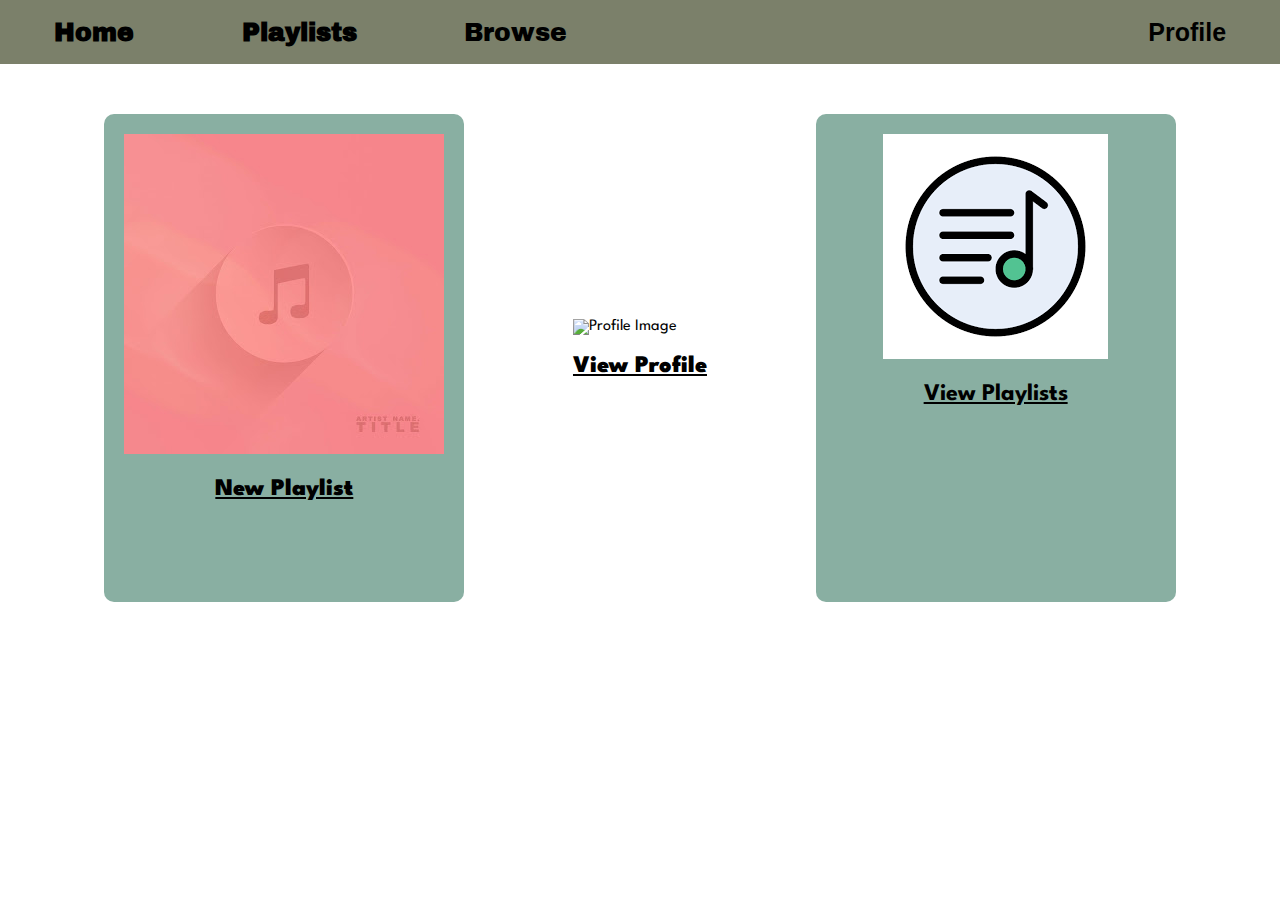
==== index.html @ b2e16b4a "im a dumbass" ====
<!DOCTYPE html>
<html lang="en">

<head>
    <meta charset="UTF-8">
    <title>Spotify Playlist App</title>
    <link rel="stylesheet" href="styles/style.css">
    <link rel="preconnect" href="https://fonts.googleapis.com">
    <link rel="preconnect" href="https://fonts.gstatic.com" crossorigin>
</head>

<body>

    <nav>
        <ul class="nav-list">
            <li><a href="index.html"><strong>Home</strong></a></li>
            <li><a href="playlists.html"><strong>Playlists</strong></a></li>
            <li class="search-bar">
                <a href="browse.html">Browse</a>
            </li>
            <li class="profile"><a href="#"><strong>Profile</strong></a></li>
        </ul>
    </nav>

    <main>
        <section class="playlist-section">

            <div class="playlist-info">
                <div class="cover-art">
                    <img src="assets/albumcover.jpg" alt="Album Cover">
                </div>
                <h2><strong><a href="build-playlist.html">New Playlist</a></strong></h2>
            </div>
        </section>

        <section class="profile-sec">
            <div class="profile-div">
                <div class="songs-art">
                    <img src="assets/download.jpeg" alt="Profile Image">
                </div>
                <h2><strong><a href="profile.html">View Profile</a></strong></h2>
            </div>
        </section>

        <section class="playlist-view">
            <div class="playlist-v">
                <img src="assets/playlisticon.png" alt="View Playlists">
                <h2><a href="playlists.html">View Playlists</a></h2>
            </div>
        </section>

    </main>

</body>

</html>
---- styles/style.css ----
/*
    This is the baseline styling css file for now.
*/

@import url('ttps://fonts.googleapis.com/css2?family=Archivo+Black&family=Titillium+Web:ital,wght@0,200;0,300;0,400;0,600;0,700;0,900;1,200;1,300;1,400;1,600;1,700&display=swap');
@import url('https://fonts.googleapis.com/css2?family=Archivo+Black&family=League+Spartan:wght@100..900&family=Titillium+Web:ital,wght@0,200;0,300;0,400;0,600;0,700;0,900;1,200;1,300;1,400;1,600;1,700&display=swap" rel="stylesheet');
body {
    background-color: #FFFFFF;
    font-family: "League Spartan", serif;
    color: #000000;
    margin: 0;
    padding: 0;
}

nav {
    background-color: #7B806A;
    height: 5vw;
    display: flex;
    align-items: center;
    justify-content: space-around;
}

.nav-list {
    list-style: none;
    display: flex;
    align-items: center;
    padding: 0;
    margin: 0;
    width: 100%;
    justify-content: space-around;
}

.nav-list li {
    display: inline;
}

.nav-list a {
    text-decoration: none;
    color: #000000;
    font-family: "Archivo Black", serif;
    font-size: 25px;
}

.search-bar {
    display: flex;
    align-items: center;
    width: 45vw;
}

.search-bar input {
    font-size: 18px;
    padding: 5px;
    margin-right: 5px;
    width: 45vw;
}


.profile a {
    text-decoration: none;
    color: #000000;
    font-family: sans-serif;
    font-size: 25px;
}

main {
    display: flex;
    justify-content: space-around;
    align-items: center;
    padding: 50px;
    flex-wrap: wrap;
}

.playlist-section {
    display: flex;
    flex-direction: column;
    align-items: center;
}

.playlist-info {
    background-color: #89AFA2;
    padding: 20px;
    border-radius: 10px;
    text-align: center;
    height: 35vw;
    width: 25vw;
}

.album-cover img {
    width: 200px;
    height: 200px;
}

.album-info {
    margin-top: 20px;
}

.songs-sec {
    display: flex;
    flex-direction: column;
    align-items: center;
}

.songs-div {
    background-color: #89AFA2;
    padding: 20px;
    border-radius: 10px;
    text-align: center;
    height: 35vw;
    width: 25vw;
}

.playlist-view {
    display: flex;
    flex-direction: column;
    align-items: center;
}

.playlist-v {
    background-color: #89AFA2;
    padding: 20px;
    border-radius: 10px;
    text-align: center;
    height: 35vw;
    width: 25vw;

}

a  {
    color: #000000;
}
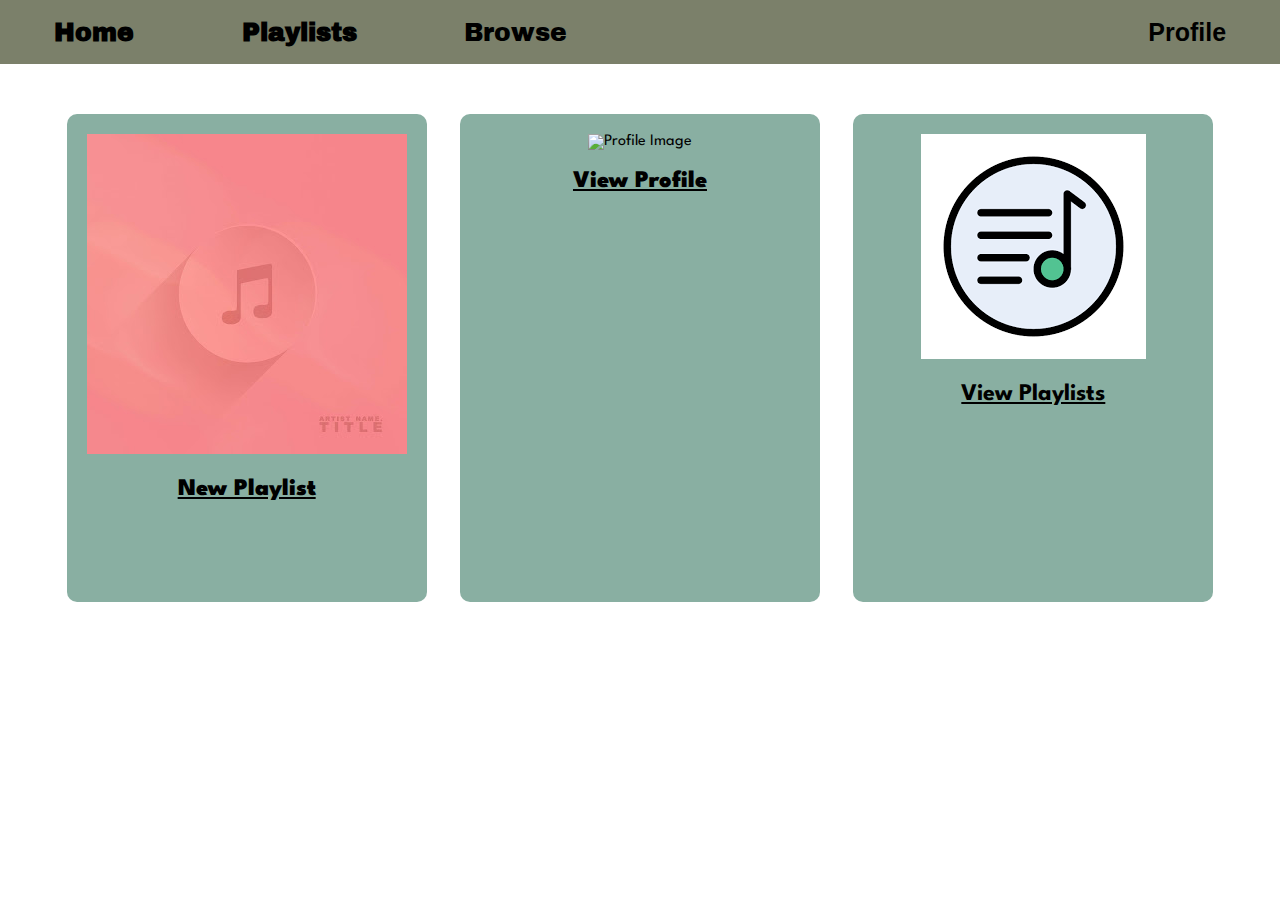
==== commit dec26405: "changed" ====
--- a/index.html
+++ b/index.html
@@ -36,7 +36,7 @@
         <section class="profile-sec">
             <div class="profile-div">
                 <div class="songs-art">
-                    <img src="assets/download.jpeg" alt="Profile Image">
+                    <img src="assets/profile.jpeg" alt="Profile Image">
                 </div>
                 <h2><strong><a href="profile.html">View Profile</a></strong></h2>
             </div>
--- a/styles/style.css
+++ b/styles/style.css
@@ -94,13 +94,13 @@
     margin-top: 20px;
 }
 
-.songs-sec {
+.profile-sec {
     display: flex;
     flex-direction: column;
     align-items: center;
 }
 
-.songs-div {
+.profile-div {
     background-color: #89AFA2;
     padding: 20px;
     border-radius: 10px;
@@ -127,4 +127,4 @@
 
 a  {
     color: #000000;
-}+}
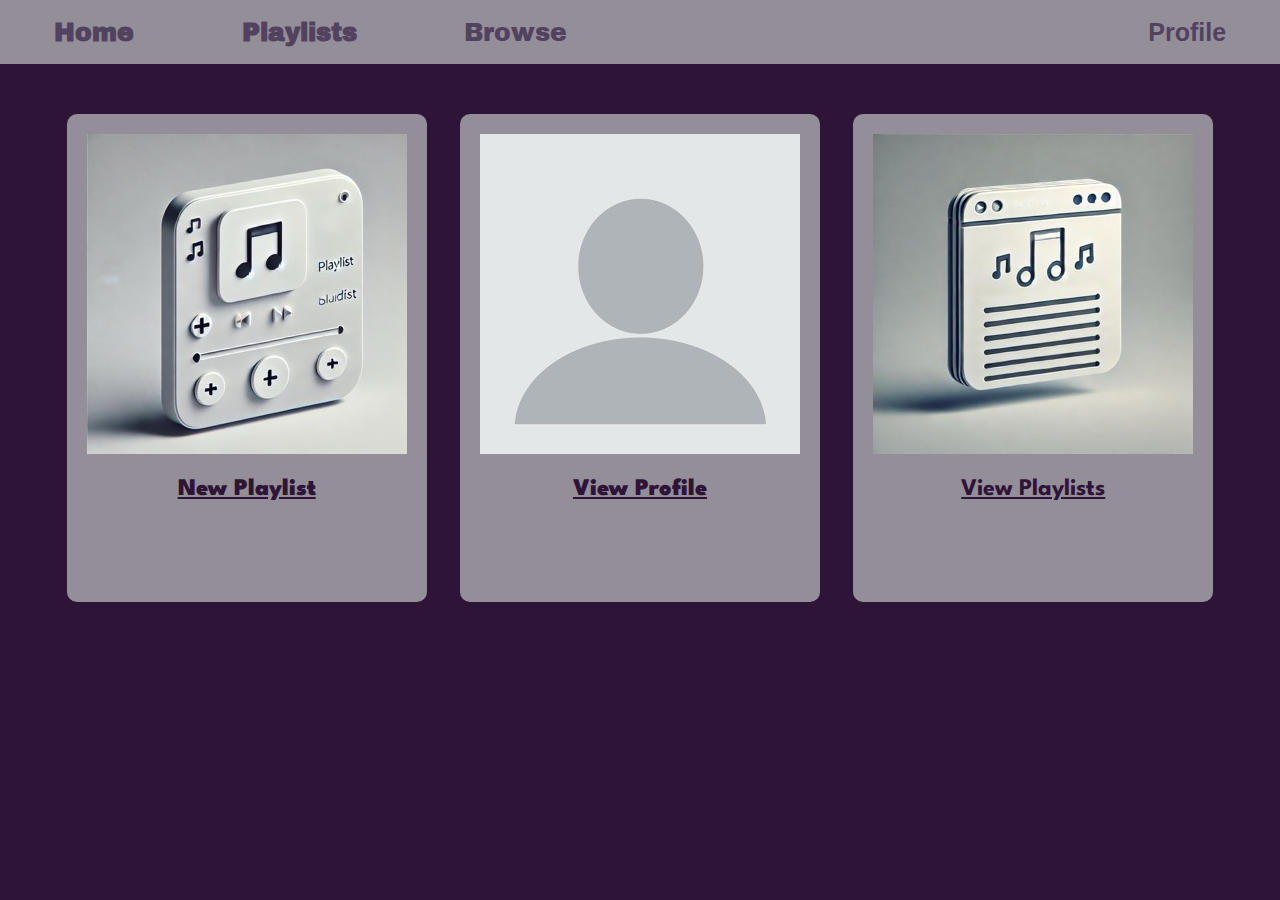
==== commit 30494a70: "." ====
--- a/index.html
+++ b/index.html
@@ -18,7 +18,7 @@
             <li class="search-bar">
                 <a href="browse.html">Browse</a>
             </li>
-            <li class="profile"><a href="#"><strong>Profile</strong></a></li>
+            <li class="profile"><a href="profile.html"><strong>Profile</strong></a></li>
         </ul>
     </nav>
 
@@ -27,7 +27,7 @@
 
             <div class="playlist-info">
                 <div class="cover-art">
-                    <img src="assets/albumcover.jpg" alt="Album Cover">
+                    <img src="assets/playlistbuild.jpeg" alt="Album Cover">
                 </div>
                 <h2><strong><a href="build-playlist.html">New Playlist</a></strong></h2>
             </div>
@@ -44,7 +44,7 @@
 
         <section class="playlist-view">
             <div class="playlist-v">
-                <img src="assets/playlisticon.png" alt="View Playlists">
+                <img src="assets/viewplaylist.jpeg" alt="View Playlists">
                 <h2><a href="playlists.html">View Playlists</a></h2>
             </div>
         </section>
--- a/styles/style.css
+++ b/styles/style.css
@@ -4,6 +4,13 @@
 
 @import url('ttps://fonts.googleapis.com/css2?family=Archivo+Black&family=Titillium+Web:ital,wght@0,200;0,300;0,400;0,600;0,700;0,900;1,200;1,300;1,400;1,600;1,700&display=swap');
 @import url('https://fonts.googleapis.com/css2?family=Archivo+Black&family=League+Spartan:wght@100..900&family=Titillium+Web:ital,wght@0,200;0,300;0,400;0,600;0,700;0,900;1,200;1,300;1,400;1,600;1,700&display=swap" rel="stylesheet');
+
+main{
+    background-color: #2e1437;
+}
+html{
+    background-color: #2e1437;
+}
 body {
     background-color: #FFFFFF;
     font-family: "League Spartan", serif;
@@ -13,7 +20,7 @@
 }
 
 nav {
-    background-color: #7B806A;
+    background-color: #948e99;
     height: 5vw;
     display: flex;
     align-items: center;
@@ -28,17 +35,20 @@
     margin: 0;
     width: 100%;
     justify-content: space-around;
+    color:#e7eed0;
 }
 
 .nav-list li {
     display: inline;
+    color:#e7eed0;
 }
 
 .nav-list a {
     text-decoration: none;
-    color: #000000;
+    color: #e7eed0;
     font-family: "Archivo Black", serif;
     font-size: 25px;
+    color:#51425f;
 }
 
 .search-bar {
@@ -57,7 +67,7 @@
 
 .profile a {
     text-decoration: none;
-    color: #000000;
+    color:#51425f;
     font-family: sans-serif;
     font-size: 25px;
 }
@@ -77,7 +87,7 @@
 }
 
 .playlist-info {
-    background-color: #89AFA2;
+    background-color: #948e99;
     padding: 20px;
     border-radius: 10px;
     text-align: center;
@@ -101,7 +111,7 @@
 }
 
 .profile-div {
-    background-color: #89AFA2;
+    background-color: #948e99;
     padding: 20px;
     border-radius: 10px;
     text-align: center;
@@ -116,7 +126,7 @@
 }
 
 .playlist-v {
-    background-color: #89AFA2;
+    background-color: #948e99;
     padding: 20px;
     border-radius: 10px;
     text-align: center;
@@ -126,5 +136,5 @@
 }
 
 a  {
-    color: #000000;
+    color: #2e1437;
 }
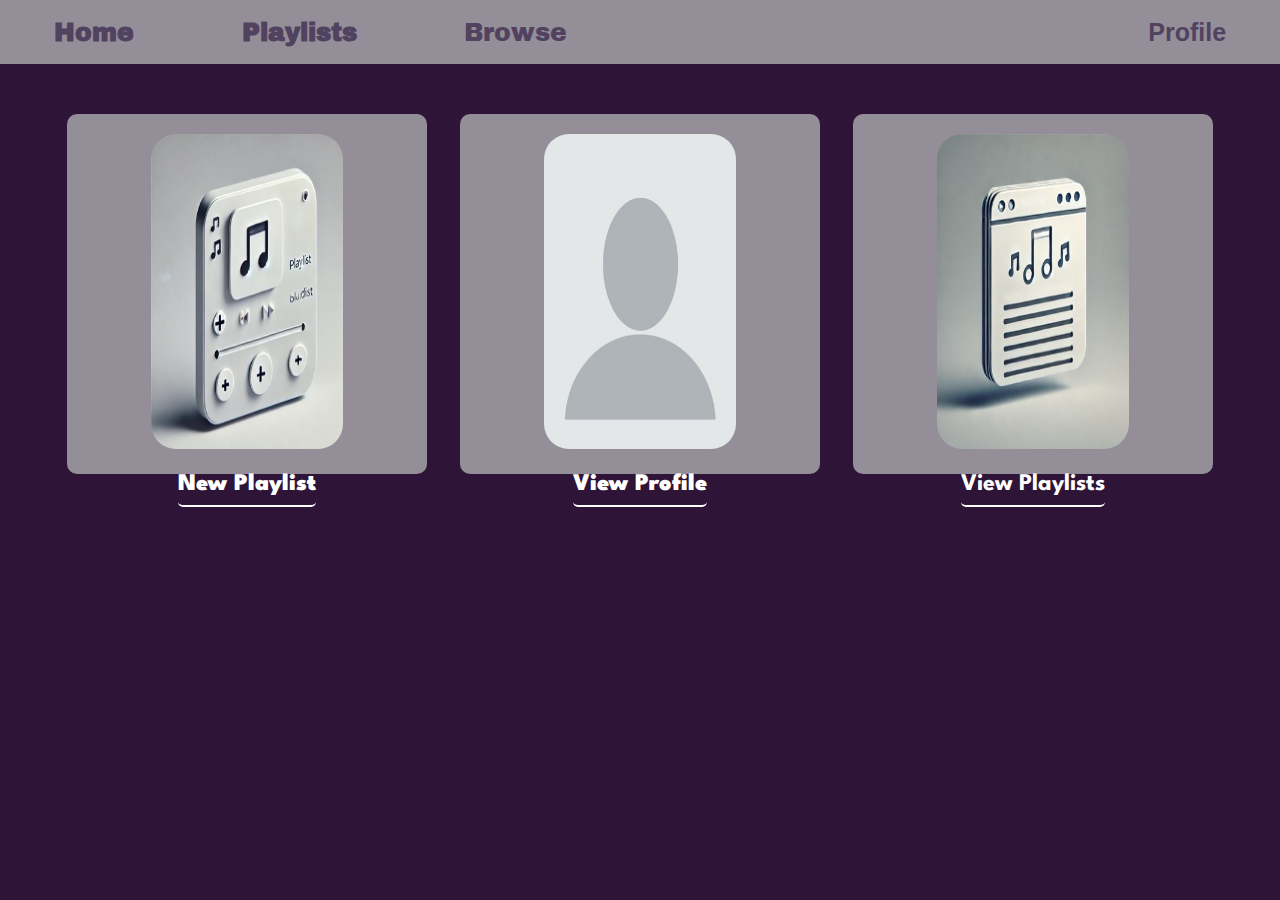
==== commit a59416b0: "Added rename playlist functionality, added comments to most files, edited some styling for correspon" ====
--- a/index.html
+++ b/index.html
@@ -3,7 +3,7 @@
 
 <head>
     <meta charset="UTF-8">
-    <title>Spotify Playlist App</title>
+    <title>Playlist App</title>
     <link rel="stylesheet" href="styles/style.css">
     <link rel="preconnect" href="https://fonts.googleapis.com">
     <link rel="preconnect" href="https://fonts.gstatic.com" crossorigin>
@@ -23,29 +23,29 @@
     </nav>
 
     <main>
+        <!-- Section for new playlist button/display on the main page -->
         <section class="playlist-section">
-
             <div class="playlist-info">
                 <div class="cover-art">
-                    <img src="assets/playlistbuild.jpeg" alt="Album Cover">
+                    <a href="build-playlist.html"><img class="main-img" src="assets/playlistbuild.jpeg" alt="Album Cover"></a>
                 </div>
-                <h2><strong><a href="build-playlist.html">New Playlist</a></strong></h2>
+                <h2 class="main-link"><strong><a href="build-playlist.html">New Playlist</a></strong></h2>
             </div>
         </section>
-
+        <!-- Section for the view profile button/display on the main page -->
         <section class="profile-sec">
             <div class="profile-div">
                 <div class="songs-art">
-                    <img src="assets/profile.jpeg" alt="Profile Image">
+                    <a href="profile.html"><img class="main-img" src="assets/profile.jpeg" alt="Profile Image"></a>
                 </div>
-                <h2><strong><a href="profile.html">View Profile</a></strong></h2>
+                <h2 class="main-link"><strong><a href="profile.html">View Profile</a></strong></h2>
             </div>
         </section>
-
+        <!-- Section for the view playlist button/display on the main page -->
         <section class="playlist-view">
             <div class="playlist-v">
-                <img src="assets/viewplaylist.jpeg" alt="View Playlists">
-                <h2><a href="playlists.html">View Playlists</a></h2>
+                <a href="playlists.html"><img class="main-img" src="assets/viewplaylist.jpeg" alt="View Playlists"></a>
+                <h2 class="main-link"><a href="playlists.html">View Playlists</a></h2>
             </div>
         </section>
 
--- a/styles/style.css
+++ b/styles/style.css
@@ -33,7 +33,7 @@
     align-items: center;
     padding: 0;
     margin: 0;
-    width: 100%;
+    width: 100vw;
     justify-content: space-around;
     color:#e7eed0;
 }
@@ -45,10 +45,17 @@
 
 .nav-list a {
     text-decoration: none;
+    border-bottom: none;
     color: #e7eed0;
     font-family: "Archivo Black", serif;
     font-size: 25px;
     color:#51425f;
+    border: none;
+    transition: color 0.5s ease, padding-bottom 0.5s ease;
+}
+
+.nav-list a:hover {
+    color: white;
 }
 
 .search-bar {
@@ -91,17 +98,33 @@
     padding: 20px;
     border-radius: 10px;
     text-align: center;
-    height: 35vw;
+    height: 25vw;
     width: 25vw;
 }
 
-.album-cover img {
-    width: 200px;
-    height: 200px;
+.main-img {
+    border-radius: 25px;
+    width: 15vw;
+    height: 35vh;
 }
 
 .album-info {
     margin-top: 20px;
+}
+
+.main-link a {
+    color: white;
+    border-bottom: none;
+    text-decoration: none;
+    border-bottom: solid white 2px;
+    border-radius: 5px;
+    padding-bottom: 10px;
+    transition: color 0.5s ease, padding-bottom 0.5s ease;
+}
+
+.main-link a:hover {
+    color: #51425f;
+    padding-bottom: 0;
 }
 
 .profile-sec {
@@ -115,7 +138,7 @@
     padding: 20px;
     border-radius: 10px;
     text-align: center;
-    height: 35vw;
+    height: 25vw;
     width: 25vw;
 }
 
@@ -130,9 +153,8 @@
     padding: 20px;
     border-radius: 10px;
     text-align: center;
-    height: 35vw;
+    height: 25vw;
     width: 25vw;
-
 }
 
 a  {
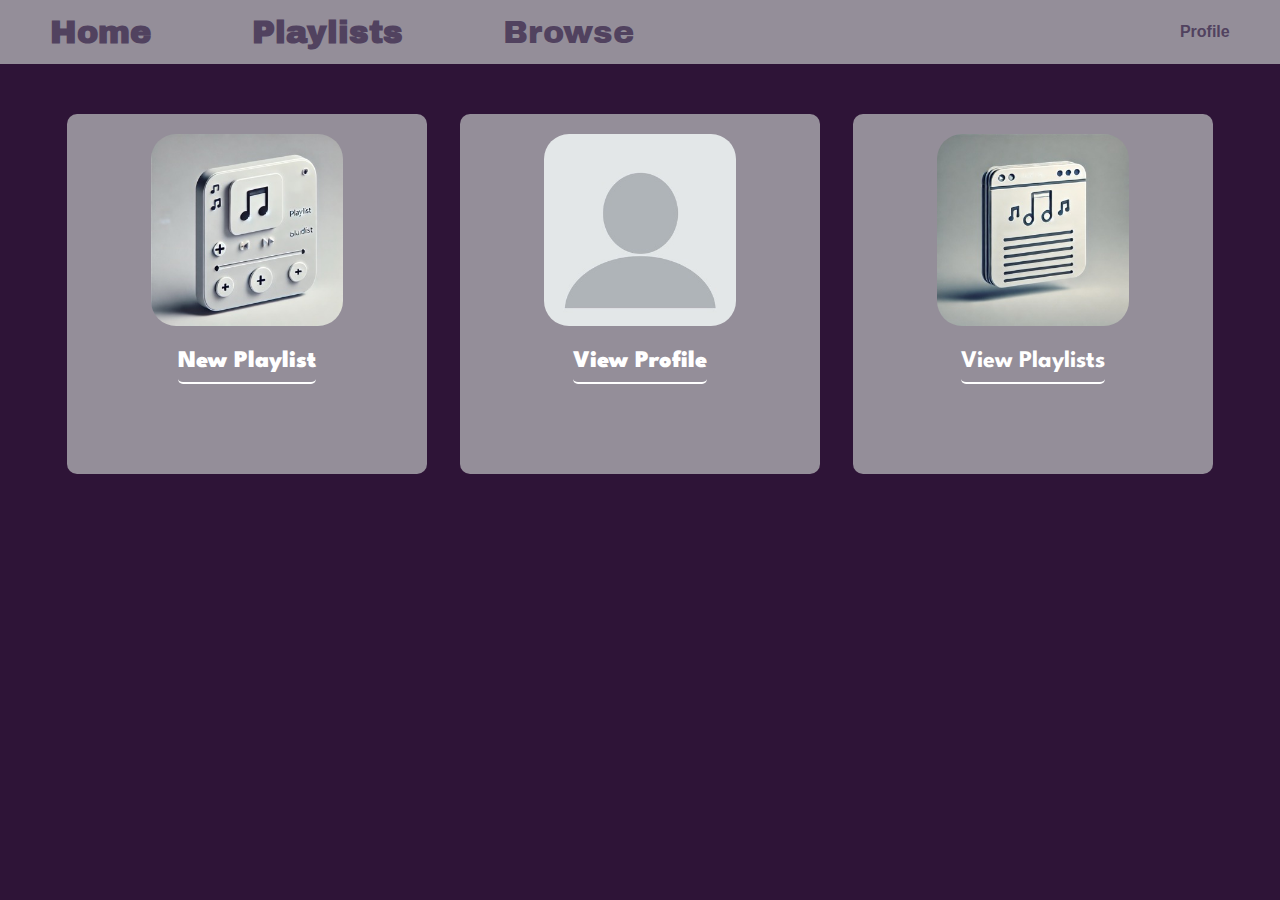
==== commit 95a2262a: "Added some media queries to half the pages" ====
--- a/index.html
+++ b/index.html
@@ -3,6 +3,7 @@
 
 <head>
     <meta charset="UTF-8">
+    <meta name="viewport" content="width=device-width, initial-scale=1.0">
     <title>Playlist App</title>
     <link rel="stylesheet" href="styles/style.css">
     <link rel="preconnect" href="https://fonts.googleapis.com">
@@ -27,7 +28,7 @@
         <section class="playlist-section">
             <div class="playlist-info">
                 <div class="cover-art">
-                    <a href="build-playlist.html"><img class="main-img" src="assets/playlistbuild.jpeg" alt="Album Cover"></a>
+                    <img class="main-img" src="assets/playlistbuild.jpeg" alt="Album Cover">
                 </div>
                 <h2 class="main-link"><strong><a href="build-playlist.html">New Playlist</a></strong></h2>
             </div>
@@ -36,7 +37,7 @@
         <section class="profile-sec">
             <div class="profile-div">
                 <div class="songs-art">
-                    <a href="profile.html"><img class="main-img" src="assets/profile.jpeg" alt="Profile Image"></a>
+                    <img class="main-img" src="assets/profile.jpeg" alt="Default profile">
                 </div>
                 <h2 class="main-link"><strong><a href="profile.html">View Profile</a></strong></h2>
             </div>
@@ -44,7 +45,7 @@
         <!-- Section for the view playlist button/display on the main page -->
         <section class="playlist-view">
             <div class="playlist-v">
-                <a href="playlists.html"><img class="main-img" src="assets/viewplaylist.jpeg" alt="View Playlists"></a>
+                <img class="main-img" src="assets/viewplaylist.jpeg" alt="View Playlists">
                 <h2 class="main-link"><a href="playlists.html">View Playlists</a></h2>
             </div>
         </section>
--- a/styles/style.css
+++ b/styles/style.css
@@ -48,7 +48,7 @@
     border-bottom: none;
     color: #e7eed0;
     font-family: "Archivo Black", serif;
-    font-size: 25px;
+    font-size: 2em;
     color:#51425f;
     border: none;
     transition: color 0.5s ease, padding-bottom 0.5s ease;
@@ -65,7 +65,7 @@
 }
 
 .search-bar input {
-    font-size: 18px;
+    font-size: 1em;
     padding: 5px;
     margin-right: 5px;
     width: 45vw;
@@ -76,7 +76,7 @@
     text-decoration: none;
     color:#51425f;
     font-family: sans-serif;
-    font-size: 25px;
+    font-size: 1em;
 }
 
 main {
@@ -105,8 +105,10 @@
 .main-img {
     border-radius: 25px;
     width: 15vw;
-    height: 35vh;
+    height: auto;
+    max-width: 100%;
 }
+
 
 .album-info {
     margin-top: 20px;
@@ -120,6 +122,22 @@
     border-radius: 5px;
     padding-bottom: 10px;
     transition: color 0.5s ease, padding-bottom 0.5s ease;
+}
+
+@media screen and (max-width: 700px) {
+    .main-img {
+        width: 10vw;
+        height: 10vh;
+    }
+
+    main {
+        flex-direction: column;
+        gap: 50px;
+    }
+
+    .main-link a {
+        border-bottom: none;
+    }
 }
 
 .main-link a:hover {
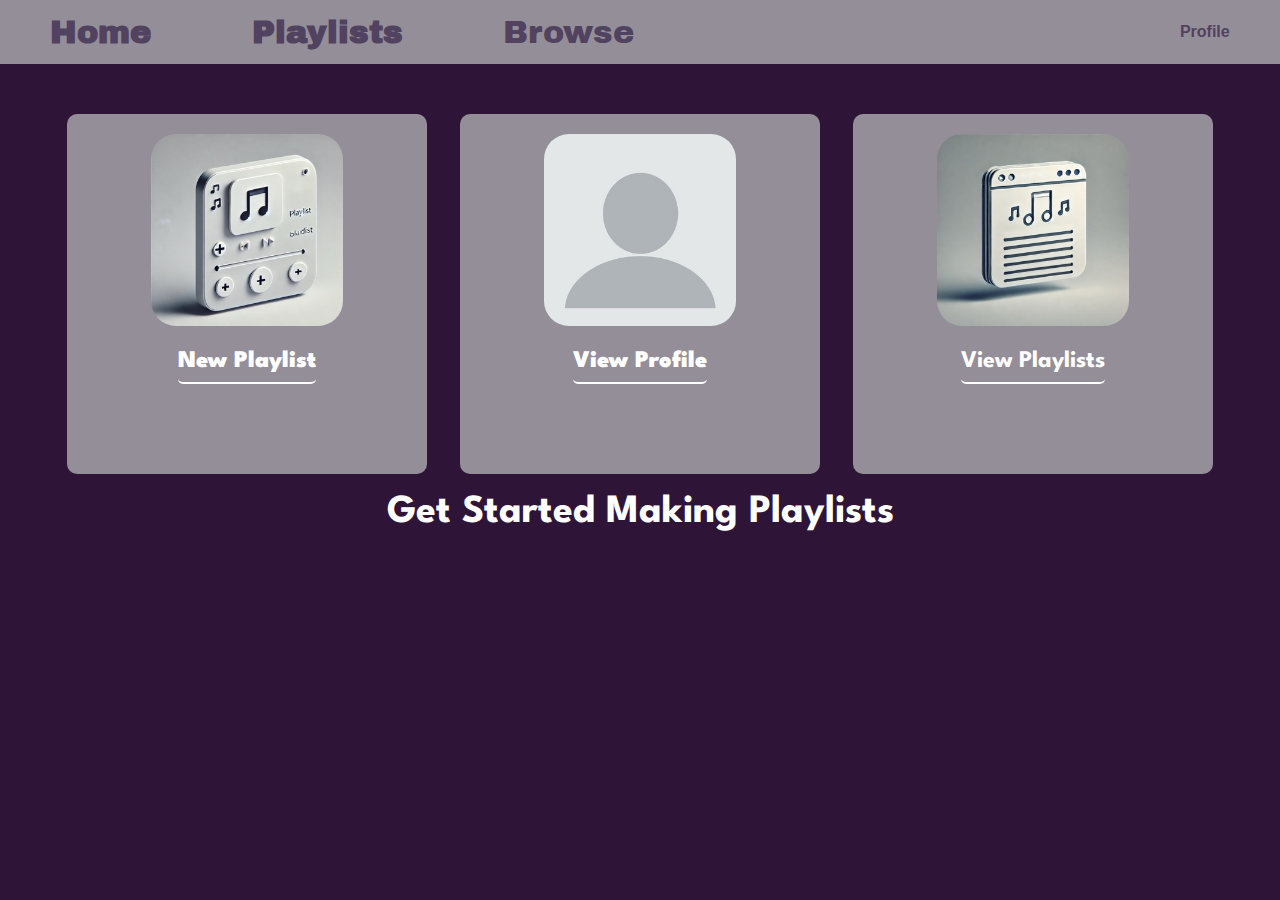
==== commit 87f04166: "Changed files according to WAVE errors, added headers, fixed playlist viewer so that it only display" ====
--- a/index.html
+++ b/index.html
@@ -1,57 +1,66 @@
 <!DOCTYPE html>
 <html lang="en">
 
-<head>
-    <meta charset="UTF-8">
-    <meta name="viewport" content="width=device-width, initial-scale=1.0">
-    <title>Playlist App</title>
-    <link rel="stylesheet" href="styles/style.css">
-    <link rel="preconnect" href="https://fonts.googleapis.com">
-    <link rel="preconnect" href="https://fonts.gstatic.com" crossorigin>
-</head>
+    <head>
+        <meta charset="UTF-8">
+        <meta name="viewport" content="width=device-width, initial-scale=1.0">
+        <title>Playlist App</title>
+        <link rel="stylesheet" href="styles/style.css">
+        <link rel="preconnect" href="https://fonts.googleapis.com">
+        <link rel="preconnect" href="https://fonts.gstatic.com" crossorigin>
+    </head>
 
-<body>
+    <body>
 
-    <nav>
-        <ul class="nav-list">
-            <li><a href="index.html"><strong>Home</strong></a></li>
-            <li><a href="playlists.html"><strong>Playlists</strong></a></li>
-            <li class="search-bar">
-                <a href="browse.html">Browse</a>
-            </li>
-            <li class="profile"><a href="profile.html"><strong>Profile</strong></a></li>
-        </ul>
-    </nav>
+        <nav>
+            <ul class="nav-list">
+                <li><a href="index.html"><strong>Home</strong></a></li>
+                <li><a href="playlists.html"><strong>Playlists</strong></a></li>
+                <li class="search-bar">
+                    <a href="browse.html">Browse</a>
+                </li>
+                <li class="profile"><a
+                        href="profile.html"><strong>Profile</strong></a></li>
+            </ul>
+        </nav>
+        <main>
+                <!-- Section for new playlist button/display on the main page -->
+                <section class="playlist-section">
+                    <div class="playlist-info">
+                        <div class="cover-art">
+                            <img class="main-img"
+                                src="assets/playlistbuild.jpeg"
+                                alt="Album Cover">
+                        </div>
+                        <h2 class="main-link"><strong><a
+                                    href="build-playlist.html">New
+                                    Playlist</a></strong></h2>
+                    </div>
+                </section>
+                <!-- Section for the view profile button/display on the main page -->
+                <section class="profile-sec">
+                    <div class="profile-div">
+                        <div class="songs-art">
+                            <img class="main-img" src="assets/profile.jpeg"
+                                alt="Default profile">
+                        </div>
+                        <h2 class="main-link"><strong><a
+                                    href="profile.html">View
+                                    Profile</a></strong></h2>
+                    </div>
+                </section>
+                <!-- Section for the view playlist button/display on the main page -->
+                <section class="playlist-view">
+                    <div class="playlist-v">
+                        <img class="main-img" src="assets/viewplaylist.jpeg"
+                            alt="View Playlists">
+                        <h2 class="main-link"><a href="playlists.html">View
+                                Playlists</a></h2>
+                    </div>
+                </section>
+                <h1 class="main-header">Get Started Making Playlists</h1>
+        </main>
 
-    <main>
-        <!-- Section for new playlist button/display on the main page -->
-        <section class="playlist-section">
-            <div class="playlist-info">
-                <div class="cover-art">
-                    <img class="main-img" src="assets/playlistbuild.jpeg" alt="Album Cover">
-                </div>
-                <h2 class="main-link"><strong><a href="build-playlist.html">New Playlist</a></strong></h2>
-            </div>
-        </section>
-        <!-- Section for the view profile button/display on the main page -->
-        <section class="profile-sec">
-            <div class="profile-div">
-                <div class="songs-art">
-                    <img class="main-img" src="assets/profile.jpeg" alt="Default profile">
-                </div>
-                <h2 class="main-link"><strong><a href="profile.html">View Profile</a></strong></h2>
-            </div>
-        </section>
-        <!-- Section for the view playlist button/display on the main page -->
-        <section class="playlist-view">
-            <div class="playlist-v">
-                <img class="main-img" src="assets/viewplaylist.jpeg" alt="View Playlists">
-                <h2 class="main-link"><a href="playlists.html">View Playlists</a></h2>
-            </div>
-        </section>
-
-    </main>
-
-</body>
+    </body>
 
 </html>
--- a/styles/style.css
+++ b/styles/style.css
@@ -11,6 +11,15 @@
 html{
     background-color: #2e1437;
 }
+
+.main-header {
+    color: white;
+    text-align: center;
+    padding-top: 20px;
+    margin: 0;
+    font-size: 2.5rem;
+}
+
 body {
     background-color: #FFFFFF;
     font-family: "League Spartan", serif;
